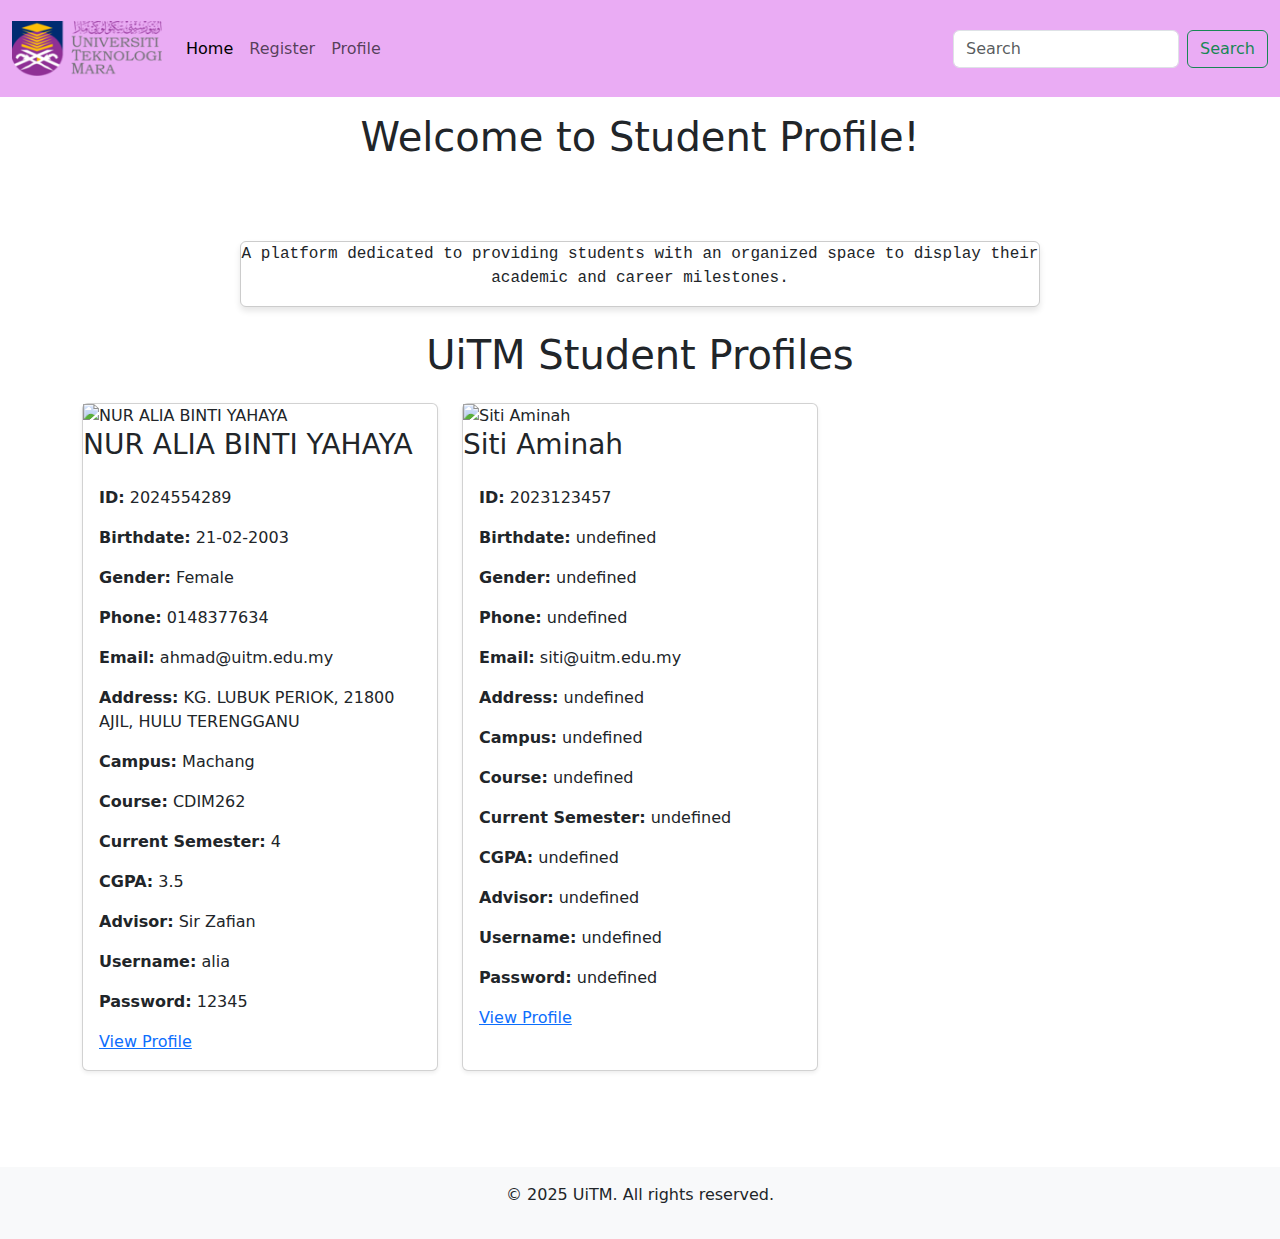
==== index.html @ 0234ea79 "Add files via upload" ====
<!doctype html>
<html lang="en">
  <head>
    <meta charset="utf-8">
    <meta name="viewport" content="width=device-width, initial-scale=1">
    <title>Student e-Profile</title>
    <link href="https://cdn.jsdelivr.net/npm/bootstrap@5.3.3/dist/css/bootstrap.min.css" 
    rel="stylesheet" integrity="sha384-QWTKZyjpPEjISv5WaRU9OFeRpok6YctnYmDr5pNlyT2bRjXh0JMhjY6hW+ALEwIH" crossorigin="anonymous">
  </head>
  <body class="d-flex flex-column min-vh-100">
    <header>
    <nav class="navbar navbar-expand-lg py-3" style="background-color:rgb(234, 172, 244);">
        <div class="container-fluid">
            <a class="navbar-brand" href="index.html">
            <img src="uitm.png" alt="UiTM Logo" width="150" height="55">
            </a>
            <button class="navbar-toggler" type="button" data-bs-toggle="collapse" data-bs-target="#navbarSupportedContent" aria-controls="navbarSupportedContent" aria-expanded="false" aria-label="Toggle navigation">
                <span class="navbar-toggler-icon"></span>
            </button>
            <div class="collapse navbar-collapse" id="navbarSupportedContent">
                <ul class="navbar-nav me-auto mb-2 mb-lg-0">
                    <li class="nav-item">
                        <a class="nav-link active" aria-current="page" href="index.html">Home</a>
                    </li>
                    <li class="nav-item">
                        <a class="nav-link" href="Register.html">Register</a>
                    </li>
                    <li class="nav-item">
                        <a class="nav-link" href="login.html">Profile</a>
                    </li>
                </ul>
                <form class="d-flex" role="search">
                    <input class="form-control me-2" type="search" placeholder="Search" aria-label="Search">
                    <button class="btn btn-outline-success" type="submit">Search</button>
                </form>
            </div>
        </div>
    </nav>
    </header>

    <main class="flex-grow-1">
    <div class="container-fluid d-flex justify-content-center">
        <h1 class="mt-3">Welcome to Student Profile!</h1>
        <br><br><br><br><br><br>
    </div>
    <div class="container-fluid d-flex justify-content-center">
        <div class="card" style="width: 70%; max-width: 800px; border: 1px solid #ccc; box-shadow: 0 4px 6px rgba(0, 0, 0, 0.1);">
            <div class="custom">
                <p class="fw-medium font-monospace text-center ">A platform dedicated to providing students with an organized space to display their 
                    academic and career milestones.</p>
            </div>
        </div>
    </div>

    <div class="container my-4">
        <h1 class="text-center mb-4">UiTM Student Profiles</h1>
        <div class="row" id="profile-list"></div> 
    </div>

    <script src="script.js"></script>
    </main>
    <br><br>
    




    

    <script src="https://cdn.jsdelivr.net/npm/@popperjs/core@2.11.8/dist/umd/popper.min.js" 
    integrity="sha384-I7E8VVD/ismYTF4hNIPjVp/Zjvgyol6VFvRkX/vR+Vc4jQkC+hVqc2pM8ODewa9r" crossorigin="anonymous"></script>
    <script src="https://cdn.jsdelivr.net/npm/bootstrap@5.3.3/dist/js/bootstrap.min.js" 
    integrity="sha384-0pUGZvbkm6XF6gxjEnlmuGrJXVbNuzT9qBBavbLwCsOGabYfZo0T0to5eqruptLy" crossorigin="anonymous"></script>
    
    <!-- Footer -->
    <footer class="bg-light text-center py-3 mt-auto">
        <p>&copy; 2025 UiTM. All rights reserved.</p>
    </footer>
</body>
</html>
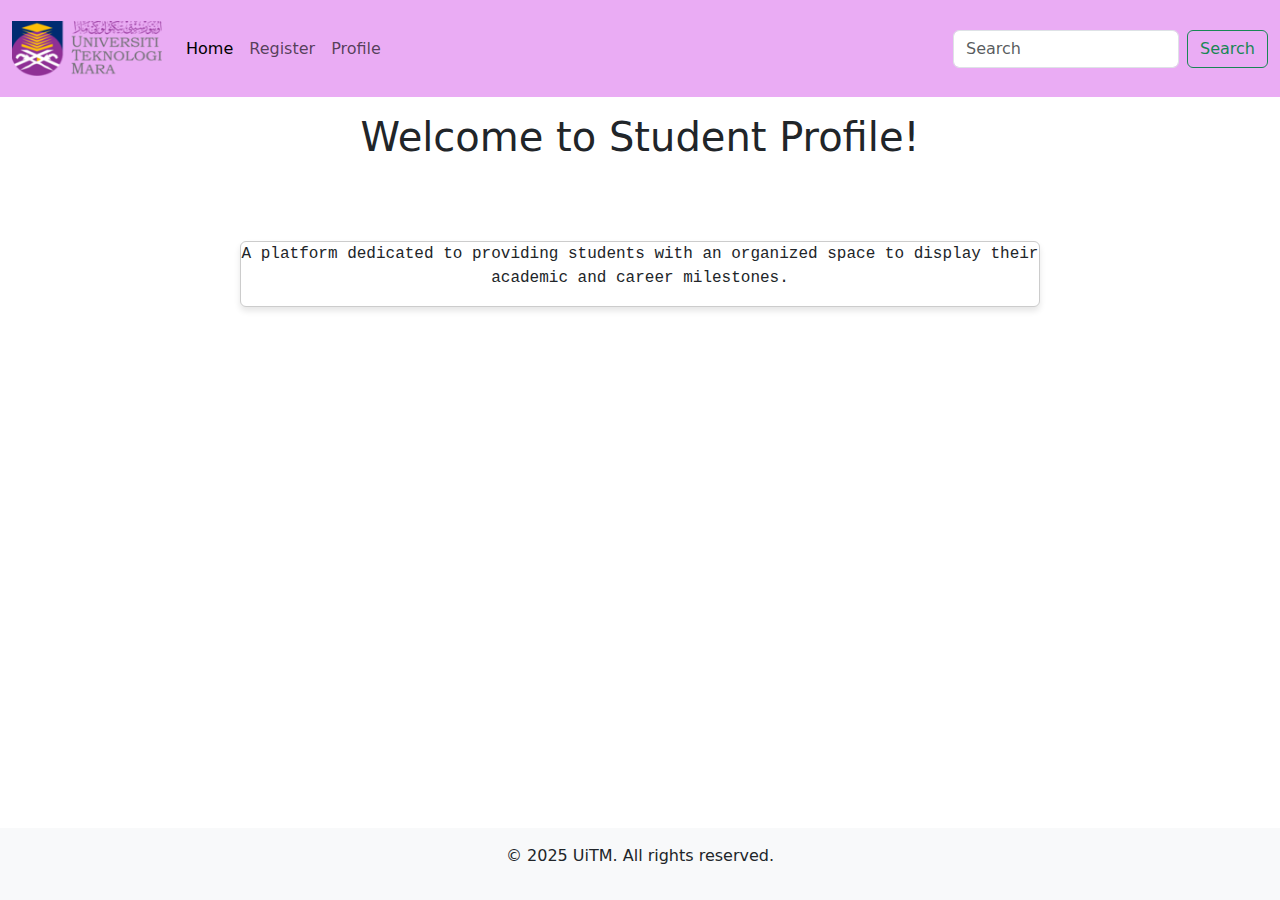
==== commit db850f95: "Update index.html" ====
--- a/index.html
+++ b/index.html
@@ -51,20 +51,8 @@
             </div>
         </div>
     </div>
-
-    <div class="container my-4">
-        <h1 class="text-center mb-4">UiTM Student Profiles</h1>
-        <div class="row" id="profile-list"></div> 
-    </div>
-
-    <script src="script.js"></script>
     </main>
     <br><br>
-    
-
-
-
-
     
 
     <script src="https://cdn.jsdelivr.net/npm/@popperjs/core@2.11.8/dist/umd/popper.min.js" 
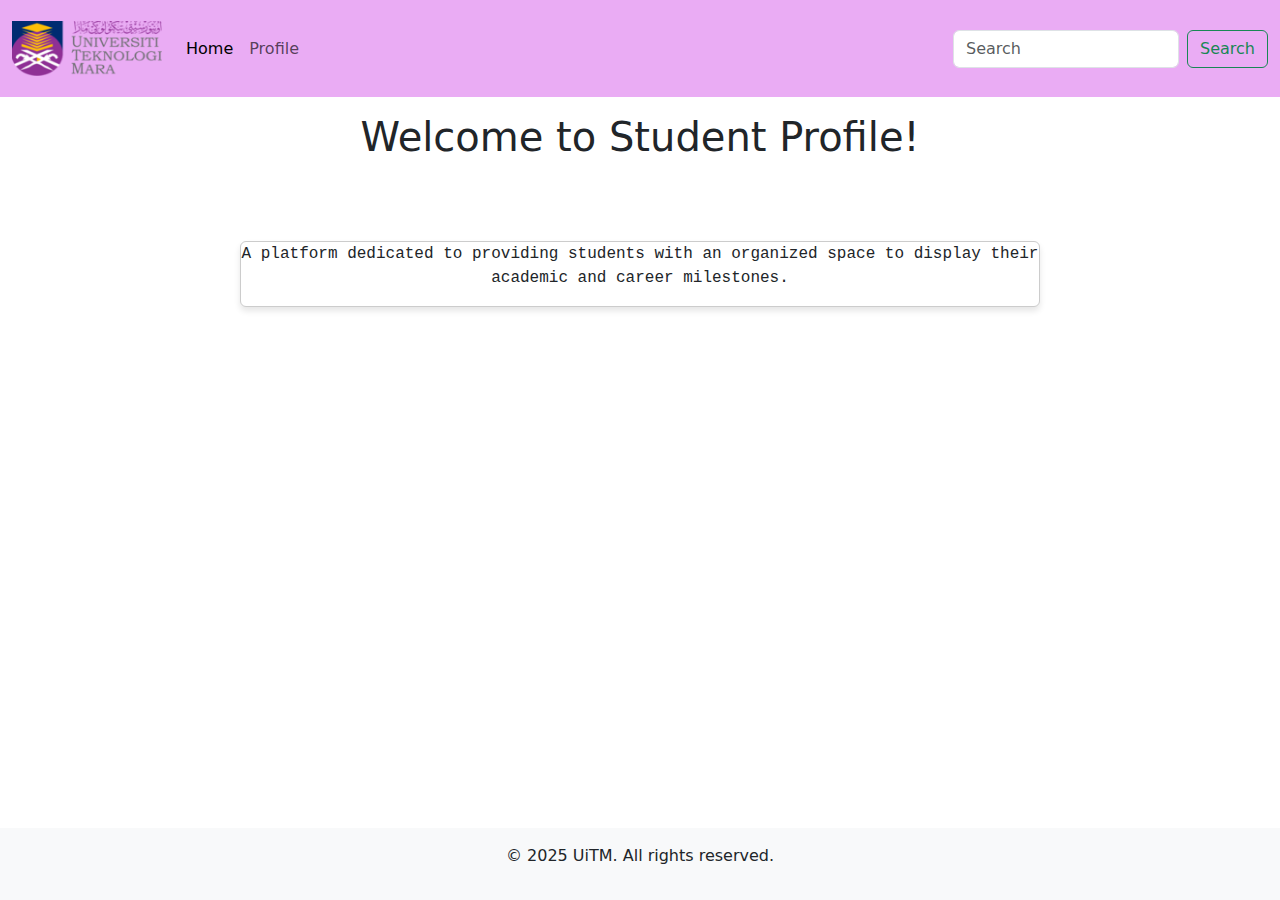
==== commit 19059409: "Update index.html" ====
--- a/index.html
+++ b/index.html
@@ -21,9 +21,6 @@
                 <ul class="navbar-nav me-auto mb-2 mb-lg-0">
                     <li class="nav-item">
                         <a class="nav-link active" aria-current="page" href="index.html">Home</a>
-                    </li>
-                    <li class="nav-item">
-                        <a class="nav-link" href="Register.html">Register</a>
                     </li>
                     <li class="nav-item">
                         <a class="nav-link" href="login.html">Profile</a>
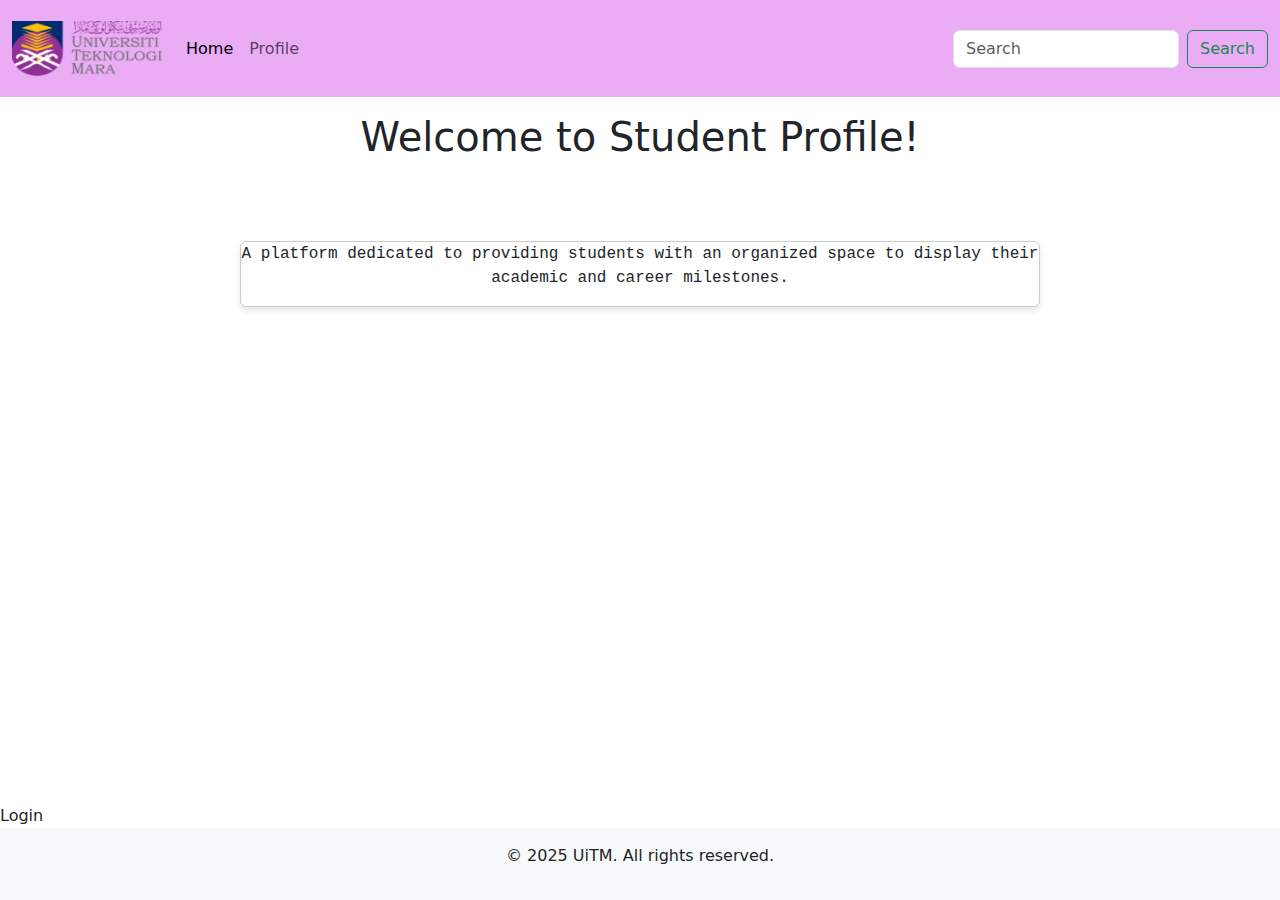
==== commit c7bd3ea2: "Update index.html" ====
--- a/index.html
+++ b/index.html
@@ -49,7 +49,12 @@
         </div>
     </div>
     </main>
-    <br><br>
+    <br>
+
+    <div class="nav-item">
+        <a class="nav-link" href="login.html">Login</a>
+    </div>
+    
     
 
     <script src="https://cdn.jsdelivr.net/npm/@popperjs/core@2.11.8/dist/umd/popper.min.js" 
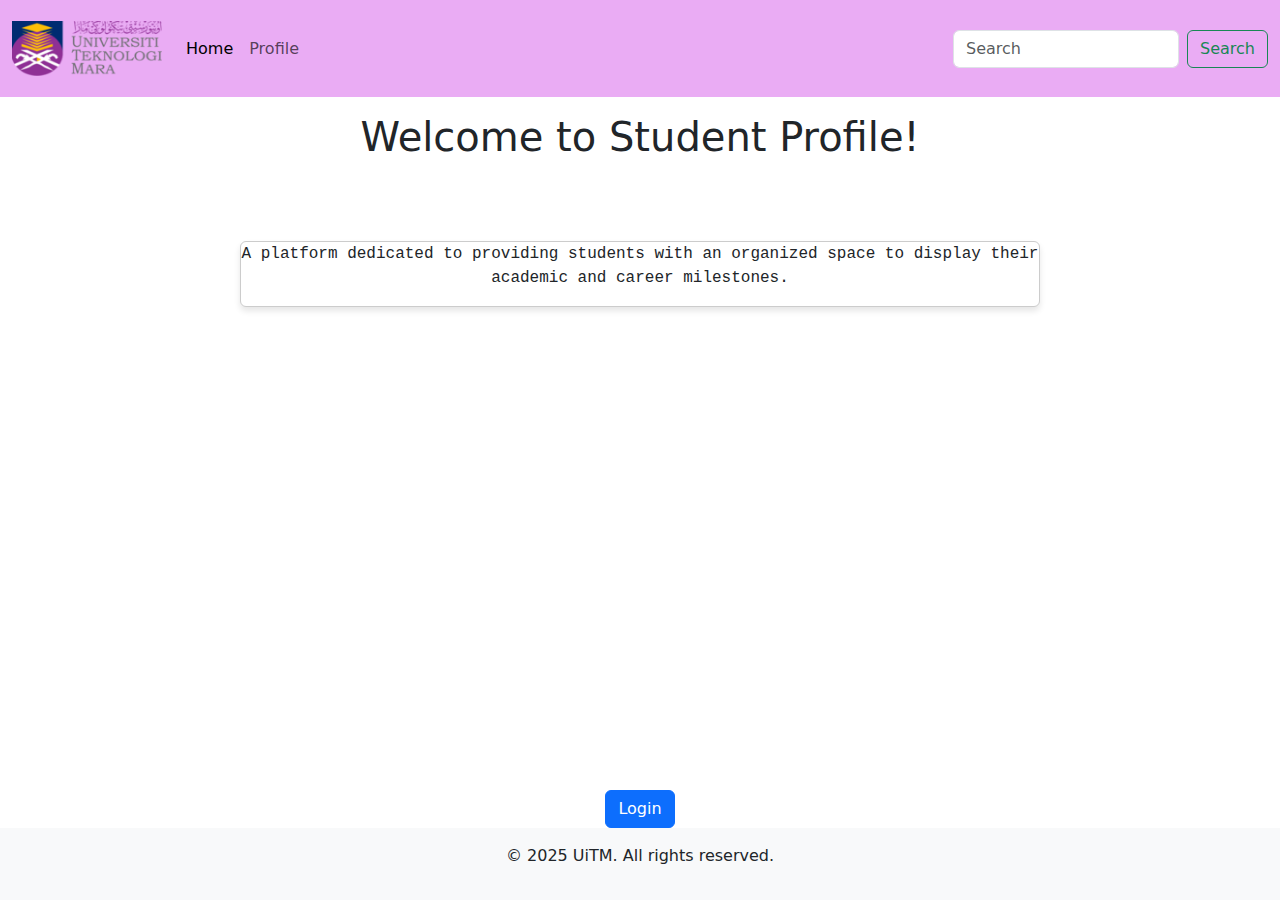
==== commit 065c4d7f: "Update index.html" ====
--- a/index.html
+++ b/index.html
@@ -51,8 +51,8 @@
     </main>
     <br>
 
-    <div class="nav-item">
-        <a class="nav-link" href="login.html">Login</a>
+    <div class="d-flex justify-content-center">
+    <a class="btn btn-primary" href="login.html">Login</a>
     </div>
     
     
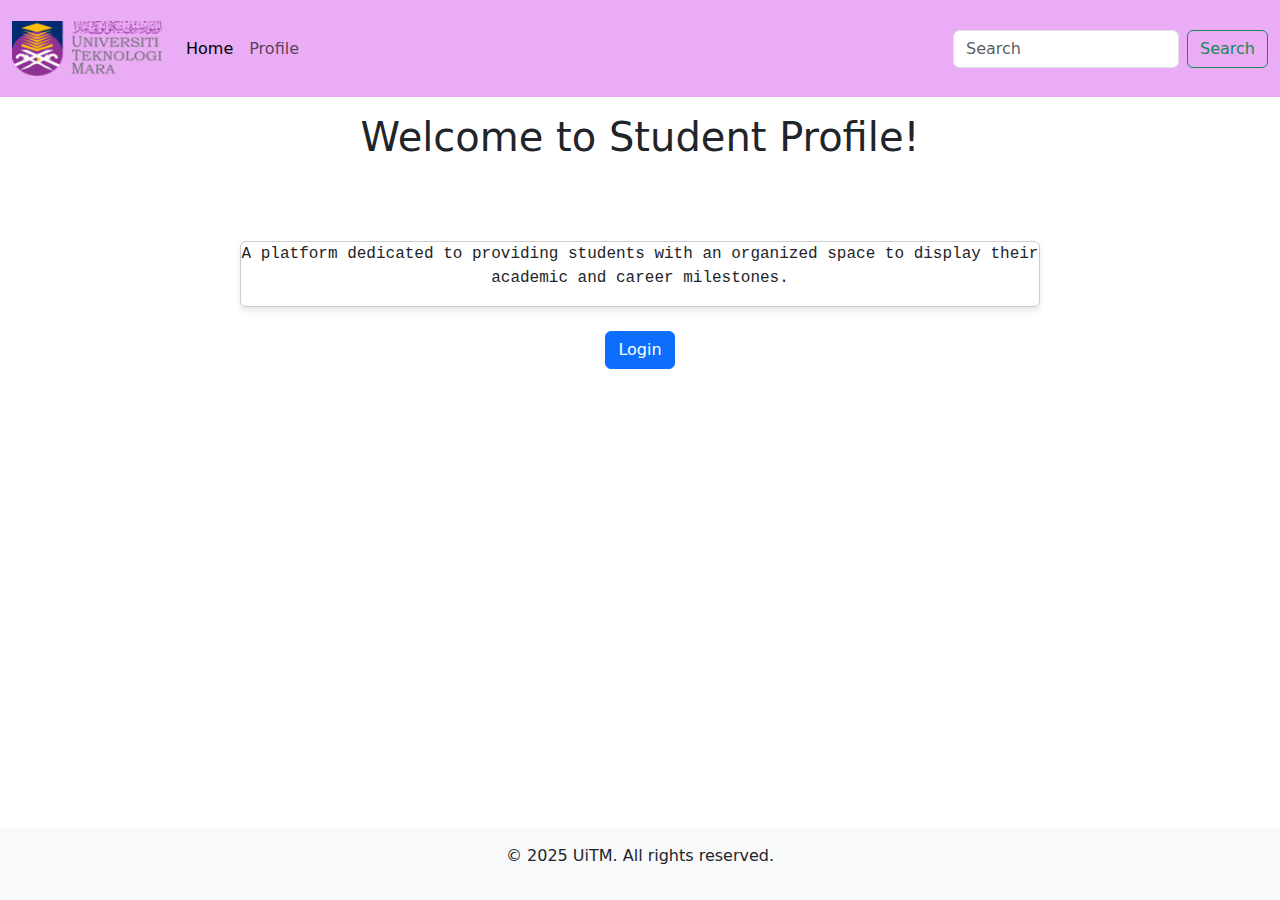
==== commit b39dfadb: "Update index.html" ====
--- a/index.html
+++ b/index.html
@@ -48,14 +48,13 @@
             </div>
         </div>
     </div>
-    </main>
     <br>
 
     <div class="d-flex justify-content-center">
     <a class="btn btn-primary" href="login.html">Login</a>
     </div>
     
-    
+    </main>
 
     <script src="https://cdn.jsdelivr.net/npm/@popperjs/core@2.11.8/dist/umd/popper.min.js" 
     integrity="sha384-I7E8VVD/ismYTF4hNIPjVp/Zjvgyol6VFvRkX/vR+Vc4jQkC+hVqc2pM8ODewa9r" crossorigin="anonymous"></script>
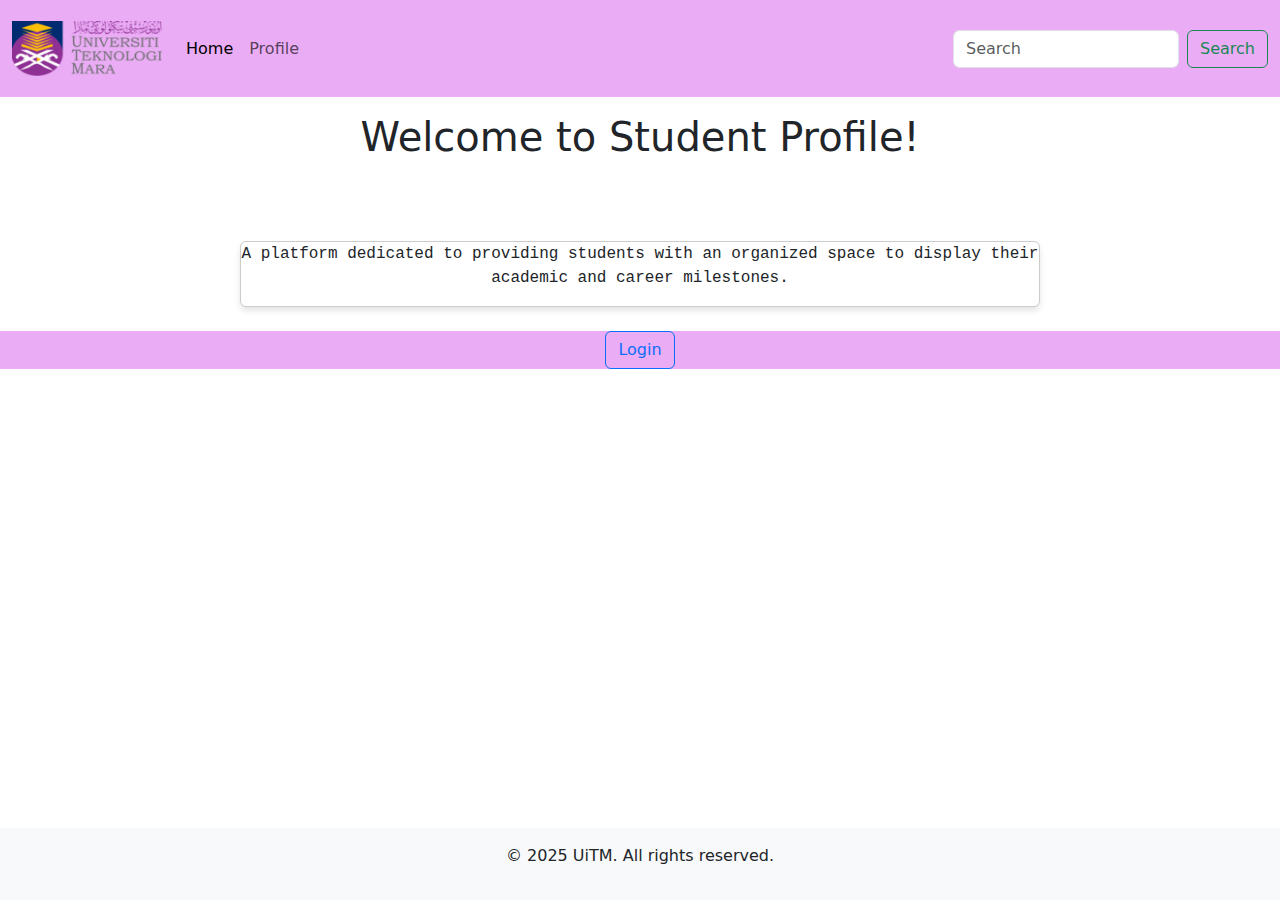
==== commit 9beda424: "Update index.html" ====
--- a/index.html
+++ b/index.html
@@ -50,8 +50,8 @@
     </div>
     <br>
 
-    <div class="d-flex justify-content-center">
-    <a class="btn btn-primary" href="login.html">Login</a>
+    <div class="d-flex justify-content-center" style="background-color: rgb(234, 172, 244);">
+    <a class="btn btn-outline-primary" href="login.html">Login</a>
     </div>
     
     </main>
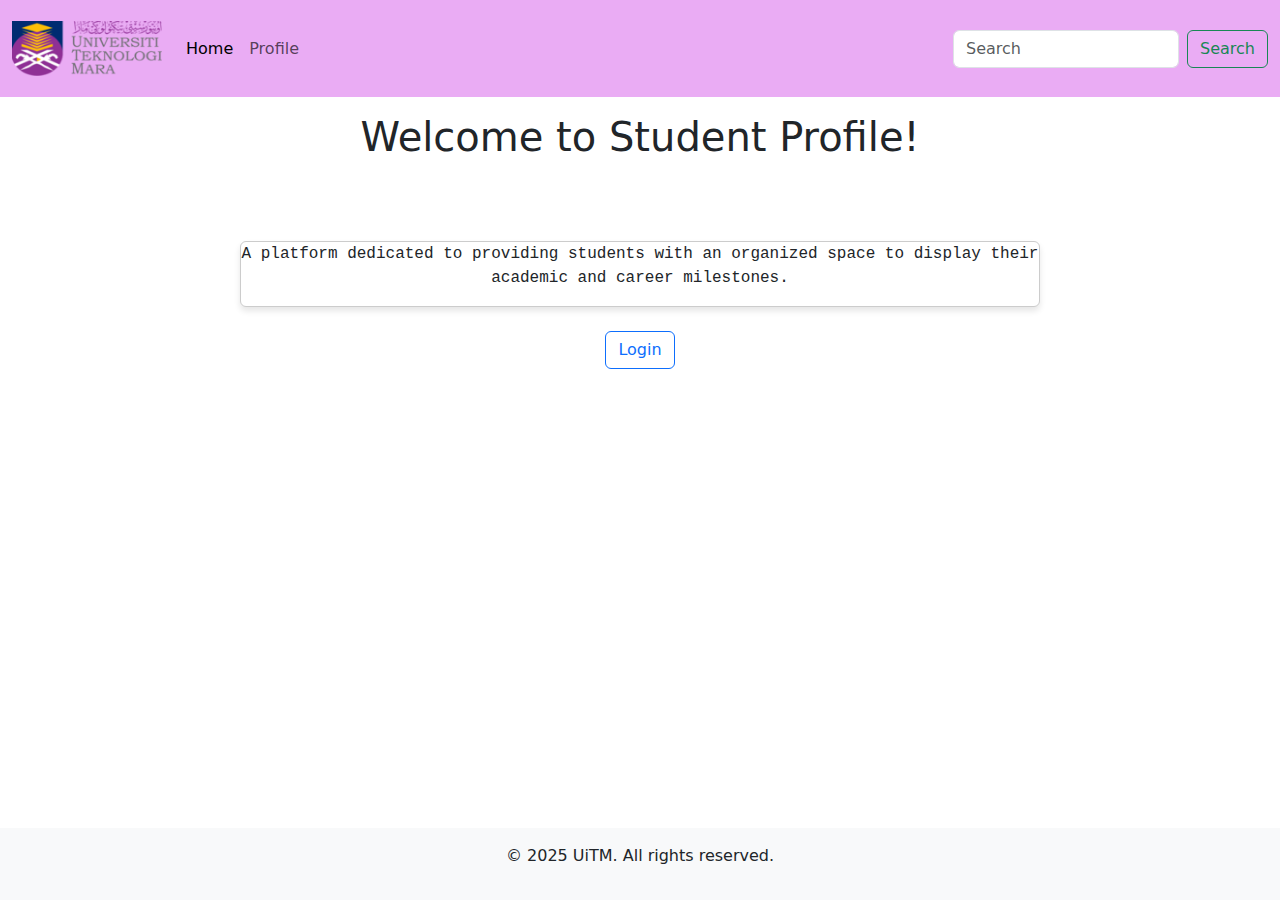
==== commit 2263c9e8: "Update index.html" ====
--- a/index.html
+++ b/index.html
@@ -50,7 +50,7 @@
     </div>
     <br>
 
-    <div class="d-flex justify-content-center" style="background-color: rgb(234, 172, 244);">
+    <div class="d-flex justify-content-center">
     <a class="btn btn-outline-primary" href="login.html">Login</a>
     </div>
     
